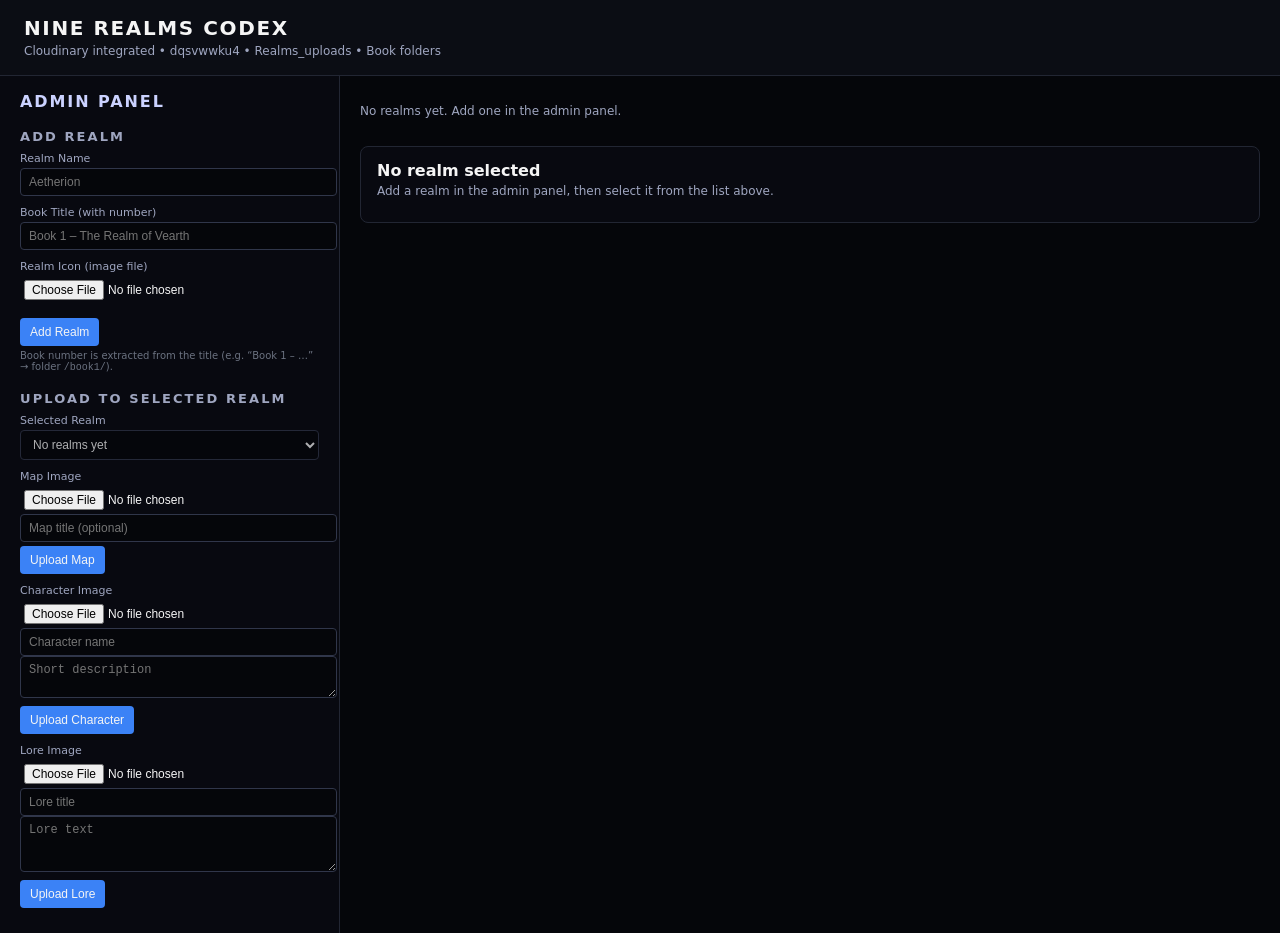
==== index.html @ 2f440461 "Add files via upload" ====
<!DOCTYPE html>
<html lang="en">
<head>
    <meta charset="UTF-8">
    <title>Nine Realms Codex</title>
    <style>
        body {
            margin: 0;
            font-family: system-ui, sans-serif;
            background: #05060a;
            color: #f5f5f5;
        }
        header {
            padding: 16px 24px;
            background: #0b0d14;
            border-bottom: 1px solid #222633;
            display: flex;
            justify-content: space-between;
            align-items: center;
        }
        header h1 {
            margin: 0;
            font-size: 20px;
            letter-spacing: 0.08em;
            text-transform: uppercase;
        }
        header span {
            font-size: 12px;
            color: #9fa6c0;
        }
        main {
            display: grid;
            grid-template-columns: 340px 1fr;
            min-height: calc(100vh - 60px);
        }
        #adminPanel {
            padding: 16px 20px;
            background: #080910;
            border-right: 1px solid #222633;
            overflow-y: auto;
        }
        #adminPanel h2 {
            margin-top: 0;
            font-size: 16px;
            text-transform: uppercase;
            letter-spacing: 0.12em;
            color: #cbd2ff;
        }
        #adminPanel h3 {
            margin-top: 18px;
            margin-bottom: 8px;
            font-size: 13px;
            text-transform: uppercase;
            letter-spacing: 0.16em;
            color: #9fa6c0;
        }
        .field-group {
            margin-bottom: 10px;
        }
        .field-group label {
            display: block;
            font-size: 11px;
            margin-bottom: 3px;
            color: #9fa6c0;
        }
        .field-group input,
        .field-group select,
        .field-group textarea {
            width: 100%;
            padding: 6px 8px;
            border-radius: 4px;
            border: 1px solid #30364a;
            background: #05060a;
            color: #f5f5f5;
            font-size: 12px;
        }
        .field-group input[type="file"] {
            padding: 4px;
            background: transparent;
            border: none;
        }
        button {
            padding: 7px 10px;
            border-radius: 4px;
            border: none;
            background: #3b82f6;
            color: #f5f5f5;
            font-size: 12px;
            cursor: pointer;
            margin-top: 4px;
        }
        button.secondary {
            background: #1f2937;
        }
        button:disabled {
            opacity: 0.5;
            cursor: default;
        }
        #contentArea {
            padding: 16px 20px;
            overflow-y: auto;
        }
        #realmsList {
            display: flex;
            flex-wrap: wrap;
            gap: 10px;
            margin-bottom: 16px;
        }
        .realmPill {
            display: inline-flex;
            align-items: center;
            gap: 6px;
            padding: 6px 10px;
            border-radius: 999px;
            border: 1px solid #30364a;
            background: #080910;
            font-size: 11px;
            cursor: pointer;
        }
        .realmPill.active {
            background: #1d283a;
            border-color: #3b82f6;
        }
        .realmPill img {
            width: 18px;
            height: 18px;
            border-radius: 999px;
            object-fit: cover;
        }
        #realmDetail {
            border-radius: 8px;
            border: 1px solid #222633;
            background: #080910;
            padding: 14px 16px;
        }
        #realmDetail h2 {
            margin: 0 0 4px;
            font-size: 16px;
        }
        #realmDetail p {
            margin: 0 0 10px;
            font-size: 12px;
            color: #9fa6c0;
        }
        .sectionRow {
            display: grid;
            grid-template-columns: repeat(3, minmax(0, 1fr));
            gap: 10px;
            margin-top: 10px;
        }
        .sectionCard {
            border-radius: 6px;
            border: 1px solid #222633;
            background: #05060a;
            padding: 8px 10px;
            font-size: 12px;
        }
        .sectionCard h3 {
            margin: 0 0 6px;
            font-size: 12px;
            text-transform: uppercase;
            letter-spacing: 0.12em;
            color: #cbd2ff;
        }
        .itemList {
            display: flex;
            flex-direction: column;
            gap: 6px;
            max-height: 180px;
            overflow-y: auto;
        }
        .itemCard {
            border-radius: 4px;
            border: 1px solid #222633;
            padding: 6px 7px;
            display: flex;
            gap: 6px;
            align-items: flex-start;
        }
        .itemCard img {
            width: 40px;
            height: 40px;
            border-radius: 4px;
            object-fit: cover;
        }
        .itemCard div {
            font-size: 11px;
        }
        .itemCard div strong {
            display: block;
            margin-bottom: 2px;
        }
        .uploadRow {
            margin-top: 6px;
            display: flex;
            flex-direction: column;
            gap: 4px;
        }
        .uploadRow input[type="file"] {
            font-size: 11px;
        }
        .small-note {
            font-size: 10px;
            color: #6b7280;
            margin-top: 4px;
        }
    </style>
</head>
<body>
<header>
    <div>
        <h1>Nine Realms Codex</h1>
        <span>Cloudinary integrated • dqsvwwku4 • Realms_uploads • Book folders</span>
    </div>
</header>

<main>
    <!-- ADMIN PANEL -->
    <aside id="adminPanel">
        <h2>Admin Panel</h2>

        <h3>Add Realm</h3>
        <div class="field-group">
            <label>Realm Name</label>
            <input id="realmName" placeholder="Aetherion">
        </div>
        <div class="field-group">
            <label>Book Title (with number)</label>
            <input id="bookTitle" placeholder="Book 1 – The Realm of Vearth">
        </div>
        <div class="field-group">
            <label>Realm Icon (image file)</label>
            <input id="realmIcon" type="file" accept="image/*">
        </div>
        <button onclick="createRealm()">Add Realm</button>
        <p class="small-note">Book number is extracted from the title (e.g. “Book 1 – …” → folder <code>/book1/</code>).</p>

        <h3>Upload to Selected Realm</h3>
        <div class="field-group">
            <label>Selected Realm</label>
            <select id="selectedRealmSelect"></select>
        </div>

        <div class="field-group">
            <label>Map Image</label>
            <input id="mapImageInput" type="file" accept="image/*">
            <input id="mapTitleInput" placeholder="Map title (optional)">
            <button onclick="uploadMapToRealm()">Upload Map</button>
        </div>

        <div class="field-group">
            <label>Character Image</label>
            <input id="characterImageInput" type="file" accept="image/*">
            <input id="characterNameInput" placeholder="Character name">
            <textarea id="characterDescInput" placeholder="Short description" rows="2"></textarea>
            <button onclick="uploadCharacterToRealm()">Upload Character</button>
        </div>

        <div class="field-group">
            <label>Lore Image</label>
            <input id="loreImageInput" type="file" accept="image/*">
            <input id="loreTitleInput" placeholder="Lore title">
            <textarea id="loreTextInput" placeholder="Lore text" rows="3"></textarea>
            <button onclick="uploadLoreToRealm()">Upload Lore</button>
        </div>
    </aside>

    <!-- CONTENT AREA -->
    <section id="contentArea">
        <div id="realmsList"></div>

        <div id="realmDetail">
            <h2>No realm selected</h2>
            <p>Add a realm in the admin panel, then select it from the list above.</p>
        </div>
    </section>
</main>

<script>
    // --- Cloudinary Upload Engine ---
    async function uploadToCloudinary(file, bookNumber) {
        const cloudName = "dqsvwwku4";
        const uploadPreset = "Realms_uploads";

        const folderName = `book${bookNumber}`;

        const formData = new FormData();
        formData.append("file", file);
        formData.append("upload_preset", uploadPreset);
        formData.append("folder", folderName);

        const response = await fetch(
            `https://api.cloudinary.com/v1_1/${cloudName}/image/upload`,
            { method: "POST", body: formData }
        );

        const data = await response.json();
        return data.secure_url;
    }

    // --- Realm Storage ---
    let realms = JSON.parse(localStorage.getItem("realms") || "[]");
    let activeRealmId = null;

    function saveRealms() {
        localStorage.setItem("realms", JSON.stringify(realms));
    }

    // --- Add Realm (full book title field) ---
    function extractBookNumber(bookTitle) {
        const match = bookTitle.match(/\d+/);
        return match ? match[0] : 1;
    }

    function addRealm(name, bookTitle, iconUrl) {
        const bookNumber = extractBookNumber(bookTitle);

        realms.push({
            id: Date.now(),
            name,
            bookTitle,
            bookNumber,
            iconUrl,
            maps: [],
            characters: [],
            lore: []
        });

        saveRealms();
        renderRealms();
        populateRealmSelect();
    }

    // --- Upload Realm Icon ---
    async function handleRealmIconUpload(input, bookTitle) {
        const file = input.files[0];
        if (!file) return null;
        const bookNumber = extractBookNumber(bookTitle);
        return await uploadToCloudinary(file, bookNumber);
    }

    // --- Upload generic image for realm ---
    async function uploadRealmImage(input, realm) {
        const file = input.files[0];
        if (!file) return null;
        const url = await uploadToCloudinary(file, realm.bookNumber);
        return url;
    }

    // --- Admin: Create Realm ---
    async function createRealm() {
        const name = document.getElementById("realmName").value.trim();
        const bookTitle = document.getElementById("bookTitle").value.trim();
        const iconInput = document.getElementById("realmIcon");

        if (!name || !bookTitle || !iconInput.files[0]) {
            alert("Please fill realm name, book title, and choose an icon image.");
            return;
        }

        const iconUrl = await handleRealmIconUpload(iconInput, bookTitle);
        if (!iconUrl) {
            alert("Icon upload failed.");
            return;
        }

        addRealm(name, bookTitle, iconUrl);

        document.getElementById("realmName").value = "";
        document.getElementById("bookTitle").value = "";
        iconInput.value = "";
    }

    // --- Realm Select for uploads ---
    function populateRealmSelect() {
        const select = document.getElementById("selectedRealmSelect");
        select.innerHTML = "";

        if (realms.length === 0) {
            const opt = document.createElement("option");
            opt.value = "";
            opt.textContent = "No realms yet";
            select.appendChild(opt);
            select.disabled = true;
            return;
        }

        select.disabled = false;

        realms.forEach(realm => {
            const opt = document.createElement("option");
            opt.value = realm.id;
            opt.textContent = `${realm.name} (${realm.bookTitle})`;
            select.appendChild(opt);
        });

        if (!activeRealmId && realms.length > 0) {
            activeRealmId = realms[0].id;
        }
        select.value = activeRealmId;
    }

    function getSelectedRealm() {
        const select = document.getElementById("selectedRealmSelect");
        const id = Number(select.value);
        return realms.find(r => r.id === id) || null;
    }

    // --- Upload Map ---
    async function uploadMapToRealm() {
        const realm = getSelectedRealm();
        if (!realm) {
            alert("Select a realm first.");
            return;
        }

        const input = document.getElementById("mapImageInput");
        const title = document.getElementById("mapTitleInput").value.trim();

        if (!input.files[0]) {
            alert("Choose a map image file.");
            return;
        }

        const url = await uploadRealmImage(input, realm);
        if (!url) {
            alert("Map upload failed.");
            return;
        }

        realm.maps.push({
            url,
            title: title || "Untitled Map"
        });

        saveRealms();
        renderRealmDetail(realm.id);

        input.value = "";
        document.getElementById("mapTitleInput").value = "";
    }

    // --- Upload Character ---
    async function uploadCharacterToRealm() {
        const realm = getSelectedRealm();
        if (!realm) {
            alert("Select a realm first.");
            return;
        }

        const input = document.getElementById("characterImageInput");
        const name = document.getElementById("characterNameInput").value.trim();
        const desc = document.getElementById("characterDescInput").value.trim();

        if (!input.files[0]) {
            alert("Choose a character image file.");
            return;
        }
        if (!name) {
            alert("Enter a character name.");
            return;
        }

        const url = await uploadRealmImage(input, realm);
        if (!url) {
            alert("Character upload failed.");
            return;
        }

        realm.characters.push({
            url,
            name,
            desc: desc || ""
        });

        saveRealms();
        renderRealmDetail(realm.id);

        input.value = "";
        document.getElementById("characterNameInput").value = "";
        document.getElementById("characterDescInput").value = "";
    }

    // --- Upload Lore ---
    async function uploadLoreToRealm() {
        const realm = getSelectedRealm();
        if (!realm) {
            alert("Select a realm first.");
            return;
        }

        const input = document.getElementById("loreImageInput");
        const title = document.getElementById("loreTitleInput").value.trim();
        const text = document.getElementById("loreTextInput").value.trim();

        if (!input.files[0]) {
            alert("Choose a lore image file.");
            return;
        }
        if (!title) {
            alert("Enter a lore title.");
            return;
        }

        const url = await uploadRealmImage(input, realm);
        if (!url) {
            alert("Lore upload failed.");
            return;
        }

        realm.lore.push({
            url,
            title,
            text: text || ""
        });

        saveRealms();
        renderRealmDetail(realm.id);

        input.value = "";
        document.getElementById("loreTitleInput").value = "";
        document.getElementById("loreTextInput").value = "";
    }

    // --- Render Realms Pills ---
    function renderRealms() {
        const container = document.getElementById("realmsList");
        container.innerHTML = "";

        if (realms.length === 0) {
            container.innerHTML = "<p style='font-size:12px;color:#9fa6c0;'>No realms yet. Add one in the admin panel.</p>";
            document.getElementById("realmDetail").innerHTML =
                "<h2>No realm selected</h2><p>Add a realm in the admin panel, then select it from the list above.</p>";
            return;
        }

        realms.forEach(realm => {
            const pill = document.createElement("div");
            pill.className = "realmPill" + (realm.id === activeRealmId ? " active" : "");
            pill.onclick = () => {
                activeRealmId = realm.id;
                populateRealmSelect();
                renderRealms();
                renderRealmDetail(realm.id);
            };

            const img = document.createElement("img");
            img.src = realm.iconUrl;

            const span = document.createElement("span");
            span.textContent = realm.name;

            pill.appendChild(img);
            pill.appendChild(span);
            container.appendChild(pill);
        });

        if (activeRealmId) {
            renderRealmDetail(activeRealmId);
        }
    }

    // --- Render Realm Detail ---
    function renderRealmDetail(realmId) {
        const realm = realms.find(r => r.id === realmId);
        const detail = document.getElementById("realmDetail");

        if (!realm) {
            detail.innerHTML =
                "<h2>No realm selected</h2><p>Add a realm in the admin panel, then select it from the list above.</p>";
            return;
        }

        detail.innerHTML = `
            <div style="display:flex;align-items:center;gap:10px;margin-bottom:8px;">
                <img src="${realm.iconUrl}" style="width:40px;height:40px;border-radius:999px;object-fit:cover;">
                <div>
                    <h2 style="margin:0;">${realm.name}</h2>
                    <p style="margin:0;font-size:12px;color:#9fa6c0;">${realm.bookTitle} • Folder: /book${realm.bookNumber}/</p>
                </div>
            </div>
            <div class="sectionRow">
                <div class="sectionCard">
                    <h3>Maps</h3>
                    <div class="itemList">
                        ${realm.maps.map(m => `
                            <div class="itemCard">
                                <img src="${m.url}">
                                <div>
                                    <strong>${m.title}</strong>
                                    <span>Book ${realm.bookNumber}</span>
                                </div>
                            </div>
                        `).join("") || "<p style='font-size:11px;color:#6b7280;'>No maps yet.</p>"}
                    </div>
                </div>
                <div class="sectionCard">
                    <h3>Characters</h3>
                    <div class="itemList">
                        ${realm.characters.map(c => `
                            <div class="itemCard">
                                <img src="${c.url}">
                                <div>
                                    <strong>${c.name}</strong>
                                    <span>${c.desc || ""}</span>
                                </div>
                            </div>
                        `).join("") || "<p style='font-size:11px;color:#6b7280;'>No characters yet.</p>"}
                    </div>
                </div>
                <div class="sectionCard">
                    <h3>Lore</h3>
                    <div class="itemList">
                        ${realm.lore.map(l => `
                            <div class="itemCard">
                                <img src="${l.url}">
                                <div>
                                    <strong>${l.title}</strong>
                                    <span>${l.text || ""}</span>
                                </div>
                            </div>
                        `).join("") || "<p style='font-size:11px;color:#6b7280;'>No lore yet.</p>"}
                    </div>
                </div>
            </div>
        `;
    }

    // --- Init ---
    window.addEventListener("load", () => {
        if (realms.length > 0) {
            activeRealmId = realms[0].id;
        }
        renderRealms();
        populateRealmSelect();
    });
</script>
</body>
</html>
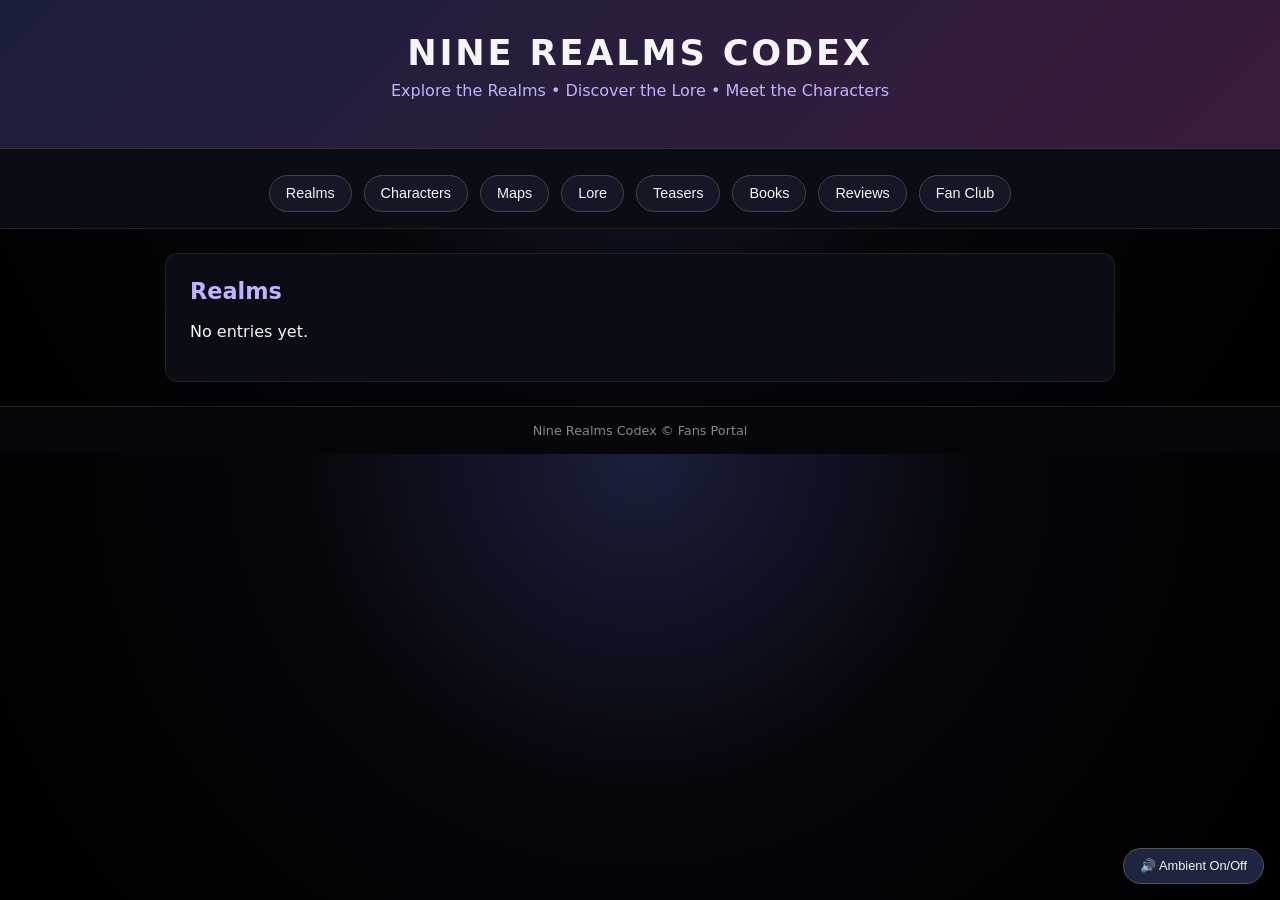
==== commit c259a147: "Add files via upload" ====
--- a/index.html
+++ b/index.html
@@ -1,639 +1,414 @@
-<!DOCTYPE html>
-<html lang="en">
-<head>
-    <meta charset="UTF-8">
-    <title>Nine Realms Codex</title>
-    <style>
-        body {
-            margin: 0;
-            font-family: system-ui, sans-serif;
-            background: #05060a;
-            color: #f5f5f5;
-        }
-        header {
-            padding: 16px 24px;
-            background: #0b0d14;
-            border-bottom: 1px solid #222633;
-            display: flex;
-            justify-content: space-between;
-            align-items: center;
-        }
-        header h1 {
-            margin: 0;
-            font-size: 20px;
-            letter-spacing: 0.08em;
-            text-transform: uppercase;
-        }
-        header span {
-            font-size: 12px;
-            color: #9fa6c0;
-        }
-        main {
-            display: grid;
-            grid-template-columns: 340px 1fr;
-            min-height: calc(100vh - 60px);
-        }
-        #adminPanel {
-            padding: 16px 20px;
-            background: #080910;
-            border-right: 1px solid #222633;
-            overflow-y: auto;
-        }
-        #adminPanel h2 {
-            margin-top: 0;
-            font-size: 16px;
-            text-transform: uppercase;
-            letter-spacing: 0.12em;
-            color: #cbd2ff;
-        }
-        #adminPanel h3 {
-            margin-top: 18px;
-            margin-bottom: 8px;
-            font-size: 13px;
-            text-transform: uppercase;
-            letter-spacing: 0.16em;
-            color: #9fa6c0;
-        }
-        .field-group {
-            margin-bottom: 10px;
-        }
-        .field-group label {
-            display: block;
-            font-size: 11px;
-            margin-bottom: 3px;
-            color: #9fa6c0;
-        }
-        .field-group input,
-        .field-group select,
-        .field-group textarea {
-            width: 100%;
-            padding: 6px 8px;
-            border-radius: 4px;
-            border: 1px solid #30364a;
-            background: #05060a;
-            color: #f5f5f5;
-            font-size: 12px;
-        }
-        .field-group input[type="file"] {
-            padding: 4px;
-            background: transparent;
-            border: none;
-        }
-        button {
-            padding: 7px 10px;
-            border-radius: 4px;
-            border: none;
-            background: #3b82f6;
-            color: #f5f5f5;
-            font-size: 12px;
-            cursor: pointer;
-            margin-top: 4px;
-        }
-        button.secondary {
-            background: #1f2937;
-        }
-        button:disabled {
-            opacity: 0.5;
-            cursor: default;
-        }
-        #contentArea {
-            padding: 16px 20px;
-            overflow-y: auto;
-        }
-        #realmsList {
-            display: flex;
-            flex-wrap: wrap;
-            gap: 10px;
-            margin-bottom: 16px;
-        }
-        .realmPill {
-            display: inline-flex;
-            align-items: center;
-            gap: 6px;
-            padding: 6px 10px;
-            border-radius: 999px;
-            border: 1px solid #30364a;
-            background: #080910;
-            font-size: 11px;
-            cursor: pointer;
-        }
-        .realmPill.active {
-            background: #1d283a;
-            border-color: #3b82f6;
-        }
-        .realmPill img {
-            width: 18px;
-            height: 18px;
-            border-radius: 999px;
-            object-fit: cover;
-        }
-        #realmDetail {
-            border-radius: 8px;
-            border: 1px solid #222633;
-            background: #080910;
-            padding: 14px 16px;
-        }
-        #realmDetail h2 {
-            margin: 0 0 4px;
-            font-size: 16px;
-        }
-        #realmDetail p {
-            margin: 0 0 10px;
-            font-size: 12px;
-            color: #9fa6c0;
-        }
-        .sectionRow {
-            display: grid;
-            grid-template-columns: repeat(3, minmax(0, 1fr));
-            gap: 10px;
-            margin-top: 10px;
-        }
-        .sectionCard {
-            border-radius: 6px;
-            border: 1px solid #222633;
-            background: #05060a;
-            padding: 8px 10px;
-            font-size: 12px;
-        }
-        .sectionCard h3 {
-            margin: 0 0 6px;
-            font-size: 12px;
-            text-transform: uppercase;
-            letter-spacing: 0.12em;
-            color: #cbd2ff;
-        }
-        .itemList {
-            display: flex;
-            flex-direction: column;
-            gap: 6px;
-            max-height: 180px;
-            overflow-y: auto;
-        }
-        .itemCard {
-            border-radius: 4px;
-            border: 1px solid #222633;
-            padding: 6px 7px;
-            display: flex;
-            gap: 6px;
-            align-items: flex-start;
-        }
-        .itemCard img {
-            width: 40px;
-            height: 40px;
-            border-radius: 4px;
-            object-fit: cover;
-        }
-        .itemCard div {
-            font-size: 11px;
-        }
-        .itemCard div strong {
-            display: block;
-            margin-bottom: 2px;
-        }
-        .uploadRow {
-            margin-top: 6px;
-            display: flex;
-            flex-direction: column;
-            gap: 4px;
-        }
-        .uploadRow input[type="file"] {
-            font-size: 11px;
-        }
-        .small-note {
-            font-size: 10px;
-            color: #6b7280;
-            margin-top: 4px;
-        }
-    </style>
-</head>
-<body>
-<header>
-    <div>
-        <h1>Nine Realms Codex</h1>
-        <span>Cloudinary integrated • dqsvwwku4 • Realms_uploads • Book folders</span>
-    </div>
-</header>
-
-<main>
-    <!-- ADMIN PANEL -->
-    <aside id="adminPanel">
-        <h2>Admin Panel</h2>
-
-        <h3>Add Realm</h3>
-        <div class="field-group">
-            <label>Realm Name</label>
-            <input id="realmName" placeholder="Aetherion">
-        </div>
-        <div class="field-group">
-            <label>Book Title (with number)</label>
-            <input id="bookTitle" placeholder="Book 1 – The Realm of Vearth">
-        </div>
-        <div class="field-group">
-            <label>Realm Icon (image file)</label>
-            <input id="realmIcon" type="file" accept="image/*">
-        </div>
-        <button onclick="createRealm()">Add Realm</button>
-        <p class="small-note">Book number is extracted from the title (e.g. “Book 1 – …” → folder <code>/book1/</code>).</p>
-
-        <h3>Upload to Selected Realm</h3>
-        <div class="field-group">
-            <label>Selected Realm</label>
-            <select id="selectedRealmSelect"></select>
-        </div>
-
-        <div class="field-group">
-            <label>Map Image</label>
-            <input id="mapImageInput" type="file" accept="image/*">
-            <input id="mapTitleInput" placeholder="Map title (optional)">
-            <button onclick="uploadMapToRealm()">Upload Map</button>
-        </div>
-
-        <div class="field-group">
-            <label>Character Image</label>
-            <input id="characterImageInput" type="file" accept="image/*">
-            <input id="characterNameInput" placeholder="Character name">
-            <textarea id="characterDescInput" placeholder="Short description" rows="2"></textarea>
-            <button onclick="uploadCharacterToRealm()">Upload Character</button>
-        </div>
-
-        <div class="field-group">
-            <label>Lore Image</label>
-            <input id="loreImageInput" type="file" accept="image/*">
-            <input id="loreTitleInput" placeholder="Lore title">
-            <textarea id="loreTextInput" placeholder="Lore text" rows="3"></textarea>
-            <button onclick="uploadLoreToRealm()">Upload Lore</button>
-        </div>
-    </aside>
-
-    <!-- CONTENT AREA -->
-    <section id="contentArea">
-        <div id="realmsList"></div>
-
-        <div id="realmDetail">
-            <h2>No realm selected</h2>
-            <p>Add a realm in the admin panel, then select it from the list above.</p>
-        </div>
-    </section>
-</main>
-
-<script>
-    // --- Cloudinary Upload Engine ---
-    async function uploadToCloudinary(file, bookNumber) {
-        const cloudName = "dqsvwwku4";
-        const uploadPreset = "Realms_uploads";
-
-        const folderName = `book${bookNumber}`;
-
-        const formData = new FormData();
-        formData.append("file", file);
-        formData.append("upload_preset", uploadPreset);
-        formData.append("folder", folderName);
-
-        const response = await fetch(
-            `https://api.cloudinary.com/v1_1/${cloudName}/image/upload`,
-            { method: "POST", body: formData }
-        );
-
-        const data = await response.json();
-        return data.secure_url;
-    }
-
-    // --- Realm Storage ---
-    let realms = JSON.parse(localStorage.getItem("realms") || "[]");
-    let activeRealmId = null;
-
-    function saveRealms() {
-        localStorage.setItem("realms", JSON.stringify(realms));
-    }
-
-    // --- Add Realm (full book title field) ---
-    function extractBookNumber(bookTitle) {
-        const match = bookTitle.match(/\d+/);
-        return match ? match[0] : 1;
-    }
-
-    function addRealm(name, bookTitle, iconUrl) {
-        const bookNumber = extractBookNumber(bookTitle);
-
-        realms.push({
-            id: Date.now(),
-            name,
-            bookTitle,
-            bookNumber,
-            iconUrl,
-            maps: [],
-            characters: [],
-            lore: []
-        });
-
-        saveRealms();
-        renderRealms();
-        populateRealmSelect();
-    }
-
-    // --- Upload Realm Icon ---
-    async function handleRealmIconUpload(input, bookTitle) {
-        const file = input.files[0];
-        if (!file) return null;
-        const bookNumber = extractBookNumber(bookTitle);
-        return await uploadToCloudinary(file, bookNumber);
-    }
-
-    // --- Upload generic image for realm ---
-    async function uploadRealmImage(input, realm) {
-        const file = input.files[0];
-        if (!file) return null;
-        const url = await uploadToCloudinary(file, realm.bookNumber);
-        return url;
-    }
-
-    // --- Admin: Create Realm ---
-    async function createRealm() {
-        const name = document.getElementById("realmName").value.trim();
-        const bookTitle = document.getElementById("bookTitle").value.trim();
-        const iconInput = document.getElementById("realmIcon");
-
-        if (!name || !bookTitle || !iconInput.files[0]) {
-            alert("Please fill realm name, book title, and choose an icon image.");
-            return;
-        }
-
-        const iconUrl = await handleRealmIconUpload(iconInput, bookTitle);
-        if (!iconUrl) {
-            alert("Icon upload failed.");
-            return;
-        }
-
-        addRealm(name, bookTitle, iconUrl);
-
-        document.getElementById("realmName").value = "";
-        document.getElementById("bookTitle").value = "";
-        iconInput.value = "";
-    }
-
-    // --- Realm Select for uploads ---
-    function populateRealmSelect() {
-        const select = document.getElementById("selectedRealmSelect");
-        select.innerHTML = "";
-
-        if (realms.length === 0) {
-            const opt = document.createElement("option");
-            opt.value = "";
-            opt.textContent = "No realms yet";
-            select.appendChild(opt);
-            select.disabled = true;
-            return;
-        }
-
-        select.disabled = false;
-
-        realms.forEach(realm => {
-            const opt = document.createElement("option");
-            opt.value = realm.id;
-            opt.textContent = `${realm.name} (${realm.bookTitle})`;
-            select.appendChild(opt);
-        });
-
-        if (!activeRealmId && realms.length > 0) {
-            activeRealmId = realms[0].id;
-        }
-        select.value = activeRealmId;
-    }
-
-    function getSelectedRealm() {
-        const select = document.getElementById("selectedRealmSelect");
-        const id = Number(select.value);
-        return realms.find(r => r.id === id) || null;
-    }
-
-    // --- Upload Map ---
-    async function uploadMapToRealm() {
-        const realm = getSelectedRealm();
-        if (!realm) {
-            alert("Select a realm first.");
-            return;
-        }
-
-        const input = document.getElementById("mapImageInput");
-        const title = document.getElementById("mapTitleInput").value.trim();
-
-        if (!input.files[0]) {
-            alert("Choose a map image file.");
-            return;
-        }
-
-        const url = await uploadRealmImage(input, realm);
-        if (!url) {
-            alert("Map upload failed.");
-            return;
-        }
-
-        realm.maps.push({
-            url,
-            title: title || "Untitled Map"
-        });
-
-        saveRealms();
-        renderRealmDetail(realm.id);
-
-        input.value = "";
-        document.getElementById("mapTitleInput").value = "";
-    }
-
-    // --- Upload Character ---
-    async function uploadCharacterToRealm() {
-        const realm = getSelectedRealm();
-        if (!realm) {
-            alert("Select a realm first.");
-            return;
-        }
-
-        const input = document.getElementById("characterImageInput");
-        const name = document.getElementById("characterNameInput").value.trim();
-        const desc = document.getElementById("characterDescInput").value.trim();
-
-        if (!input.files[0]) {
-            alert("Choose a character image file.");
-            return;
-        }
-        if (!name) {
-            alert("Enter a character name.");
-            return;
-        }
-
-        const url = await uploadRealmImage(input, realm);
-        if (!url) {
-            alert("Character upload failed.");
-            return;
-        }
-
-        realm.characters.push({
-            url,
-            name,
-            desc: desc || ""
-        });
-
-        saveRealms();
-        renderRealmDetail(realm.id);
-
-        input.value = "";
-        document.getElementById("characterNameInput").value = "";
-        document.getElementById("characterDescInput").value = "";
-    }
-
-    // --- Upload Lore ---
-    async function uploadLoreToRealm() {
-        const realm = getSelectedRealm();
-        if (!realm) {
-            alert("Select a realm first.");
-            return;
-        }
-
-        const input = document.getElementById("loreImageInput");
-        const title = document.getElementById("loreTitleInput").value.trim();
-        const text = document.getElementById("loreTextInput").value.trim();
-
-        if (!input.files[0]) {
-            alert("Choose a lore image file.");
-            return;
-        }
-        if (!title) {
-            alert("Enter a lore title.");
-            return;
-        }
-
-        const url = await uploadRealmImage(input, realm);
-        if (!url) {
-            alert("Lore upload failed.");
-            return;
-        }
-
-        realm.lore.push({
-            url,
-            title,
-            text: text || ""
-        });
-
-        saveRealms();
-        renderRealmDetail(realm.id);
-
-        input.value = "";
-        document.getElementById("loreTitleInput").value = "";
-        document.getElementById("loreTextInput").value = "";
-    }
-
-    // --- Render Realms Pills ---
-    function renderRealms() {
-        const container = document.getElementById("realmsList");
-        container.innerHTML = "";
-
-        if (realms.length === 0) {
-            container.innerHTML = "<p style='font-size:12px;color:#9fa6c0;'>No realms yet. Add one in the admin panel.</p>";
-            document.getElementById("realmDetail").innerHTML =
-                "<h2>No realm selected</h2><p>Add a realm in the admin panel, then select it from the list above.</p>";
-            return;
-        }
-
-        realms.forEach(realm => {
-            const pill = document.createElement("div");
-            pill.className = "realmPill" + (realm.id === activeRealmId ? " active" : "");
-            pill.onclick = () => {
-                activeRealmId = realm.id;
-                populateRealmSelect();
-                renderRealms();
-                renderRealmDetail(realm.id);
-            };
-
-            const img = document.createElement("img");
-            img.src = realm.iconUrl;
-
-            const span = document.createElement("span");
-            span.textContent = realm.name;
-
-            pill.appendChild(img);
-            pill.appendChild(span);
-            container.appendChild(pill);
-        });
-
-        if (activeRealmId) {
-            renderRealmDetail(activeRealmId);
-        }
-    }
-
-    // --- Render Realm Detail ---
-    function renderRealmDetail(realmId) {
-        const realm = realms.find(r => r.id === realmId);
-        const detail = document.getElementById("realmDetail");
-
-        if (!realm) {
-            detail.innerHTML =
-                "<h2>No realm selected</h2><p>Add a realm in the admin panel, then select it from the list above.</p>";
-            return;
-        }
-
-        detail.innerHTML = `
-            <div style="display:flex;align-items:center;gap:10px;margin-bottom:8px;">
-                <img src="${realm.iconUrl}" style="width:40px;height:40px;border-radius:999px;object-fit:cover;">
-                <div>
-                    <h2 style="margin:0;">${realm.name}</h2>
-                    <p style="margin:0;font-size:12px;color:#9fa6c0;">${realm.bookTitle} • Folder: /book${realm.bookNumber}/</p>
-                </div>
-            </div>
-            <div class="sectionRow">
-                <div class="sectionCard">
-                    <h3>Maps</h3>
-                    <div class="itemList">
-                        ${realm.maps.map(m => `
-                            <div class="itemCard">
-                                <img src="${m.url}">
-                                <div>
-                                    <strong>${m.title}</strong>
-                                    <span>Book ${realm.bookNumber}</span>
-                                </div>
-                            </div>
-                        `).join("") || "<p style='font-size:11px;color:#6b7280;'>No maps yet.</p>"}
-                    </div>
-                </div>
-                <div class="sectionCard">
-                    <h3>Characters</h3>
-                    <div class="itemList">
-                        ${realm.characters.map(c => `
-                            <div class="itemCard">
-                                <img src="${c.url}">
-                                <div>
-                                    <strong>${c.name}</strong>
-                                    <span>${c.desc || ""}</span>
-                                </div>
-                            </div>
-                        `).join("") || "<p style='font-size:11px;color:#6b7280;'>No characters yet.</p>"}
-                    </div>
-                </div>
-                <div class="sectionCard">
-                    <h3>Lore</h3>
-                    <div class="itemList">
-                        ${realm.lore.map(l => `
-                            <div class="itemCard">
-                                <img src="${l.url}">
-                                <div>
-                                    <strong>${l.title}</strong>
-                                    <span>${l.text || ""}</span>
-                                </div>
-                            </div>
-                        `).join("") || "<p style='font-size:11px;color:#6b7280;'>No lore yet.</p>"}
-                    </div>
-                </div>
-            </div>
-        `;
-    }
-
-    // --- Init ---
-    window.addEventListener("load", () => {
-        if (realms.length > 0) {
-            activeRealmId = realms[0].id;
-        }
-        renderRealms();
-        populateRealmSelect();
-    });
-</script>
-</body>
-</html>+<!DOCTYPE html>
+<html lang="en">
+<head>
+<meta charset="UTF-8">
+<meta name="viewport" content="width=device-width, initial-scale=1.0">
+<title>Nine Realms Codex – Fans</title>
+
+<style>
+    body {
+        margin: 0;
+        font-family: system-ui, sans-serif;
+        background: radial-gradient(circle at top, #1b1f3b 0, #05060a 45%, #000000 100%);
+        color: #f5f5f5;
+    }
+    header {
+        text-align: center;
+        padding: 2rem 1rem;
+        background: linear-gradient(135deg, #1b1f3b, #3b1b3b);
+        border-bottom: 1px solid #333;
+    }
+    header h1 {
+        margin: 0;
+        font-size: 2.2rem;
+        letter-spacing: 0.08em;
+        text-transform: uppercase;
+    }
+    header p {
+        margin-top: 0.5rem;
+        font-size: 1rem;
+        color: #c0b3ff;
+    }
+    nav {
+        display: flex;
+        flex-wrap: wrap;
+        gap: 0.75rem;
+        justify-content: center;
+        padding: 1rem;
+        background: #0b0d14;
+        border-bottom: 1px solid #222;
+    }
+    .nav-btn {
+        padding: 0.6rem 1rem;
+        border-radius: 999px;
+        border: 1px solid #444;
+        background: #141726;
+        color: #f5f5f5;
+        text-decoration: none;
+        font-size: 0.9rem;
+        cursor: pointer;
+        transition: background 0.2s, border-color 0.2s, transform 0.1s;
+    }
+    .nav-btn:hover {
+        background: #262b4a;
+        border-color: #7b5cff;
+        transform: translateY(-1px);
+    }
+    main {
+        max-width: 900px;
+        margin: 1.5rem auto;
+        padding: 1.5rem;
+        background: #0b0d14;
+        border-radius: 12px;
+        border: 1px solid #222;
+    }
+    h2 {
+        margin-top: 0;
+        font-size: 1.4rem;
+        color: #c0b3ff;
+    }
+    .section {
+        display: none;
+        animation: fadeIn 0.4s ease;
+    }
+    .section.active {
+        display: block;
+    }
+    @keyframes fadeIn {
+        from {opacity: 0; transform: translateY(10px);}
+        to {opacity: 1; transform: translateY(0);}
+    }
+    .item {
+        position: relative;
+        padding: 1rem;
+        border: 1px solid #222;
+        border-radius: 10px;
+        margin-bottom: 1rem;
+        background: #141726;
+        overflow: hidden;
+    }
+    .item::before {
+        content: "";
+        position: absolute;
+        inset: 0;
+        border-radius: 10px;
+        border: 1px solid rgba(123, 92, 255, 0.25);
+        box-shadow: 0 0 18px rgba(123, 92, 255, 0.25);
+        opacity: 0;
+        transition: opacity 0.3s;
+        pointer-events: none;
+    }
+    .item:hover::before {
+        opacity: 1;
+    }
+    .item-title {
+        font-size: 1.1rem;
+        font-weight: 600;
+        margin-bottom: 0.4rem;
+    }
+    img {
+        width: 100%;
+        border-radius: 10px;
+        margin-top: 0.5rem;
+    }
+    .review-box {
+        margin-top: 1.5rem;
+        padding: 1rem;
+        background: #141726;
+        border-radius: 10px;
+        border: 1px solid #333;
+    }
+    textarea {
+        width: 100%;
+        padding: 0.6rem;
+        background: #05060a;
+        color: #f5f5f5;
+        border: 1px solid #333;
+        border-radius: 8px;
+        resize: vertical;
+    }
+    button {
+        margin-top: 0.6rem;
+        padding: 0.6rem 1rem;
+        border-radius: 999px;
+        border: 1px solid #555;
+        background: #1f2440;
+        color: #f5f5f5;
+        cursor: pointer;
+        transition: background 0.2s, border-color 0.2s;
+    }
+    button:hover {
+        background: #343b6b;
+        border-color: #7b5cff;
+    }
+    .amazon-btn {
+        display: block;
+        text-align: center;
+        margin: 1.5rem auto;
+        padding: 0.8rem 1.2rem;
+        background: #ff9900;
+        color: #000;
+        font-weight: bold;
+        border-radius: 999px;
+        text-decoration: none;
+        width: 220px;
+        animation: glowPulse 3s infinite;
+    }
+    @keyframes glowPulse {
+        0% { box-shadow: 0 0 10px rgba(255,153,0,0.4); }
+        50% { box-shadow: 0 0 22px rgba(255,153,0,0.8); }
+        100% { box-shadow: 0 0 10px rgba(255,153,0,0.4); }
+    }
+    footer {
+        text-align: center;
+        padding: 1rem;
+        font-size: 0.8rem;
+        color: #888;
+        border-top: 1px solid #222;
+        background: #05060a;
+    }
+    #audio-toggle {
+        position: fixed;
+        bottom: 1rem;
+        right: 1rem;
+        z-index: 999;
+        font-size: 0.8rem;
+    }
+</style>
+</head>
+
+<body>
+
+<header>
+    <h1>Nine Realms Codex</h1>
+    <p>Explore the Realms • Discover the Lore • Meet the Characters</p>
+</header>
+
+<nav>
+    <button class="nav-btn" data-tab="realms">Realms</button>
+    <button class="nav-btn" data-tab="characters">Characters</button>
+    <button class="nav-btn" data-tab="maps">Maps</button>
+    <button class="nav-btn" data-tab="lore">Lore</button>
+    <button class="nav-btn" data-tab="teasers">Teasers</button>
+    <button class="nav-btn" data-tab="books">Books</button>
+    <button class="nav-btn" data-tab="reviews">Reviews</button>
+    <button class="nav-btn" data-tab="fanclub">Fan Club</button>
+</nav>
+
+<main>
+
+    <!-- REALMS -->
+    <section id="realms" class="section active">
+        <h2>Realms</h2>
+        <div id="realm-list"></div>
+    </section>
+
+    <!-- CHARACTERS -->
+    <section id="characters" class="section">
+        <h2>Characters</h2>
+        <div id="char-list"></div>
+    </section>
+
+    <!-- MAPS -->
+    <section id="maps" class="section">
+        <h2>Maps</h2>
+        <div id="map-list"></div>
+    </section>
+
+    <!-- LORE -->
+    <section id="lore" class="section">
+        <h2>Lore</h2>
+        <div id="lore-list"></div>
+    </section>
+
+    <!-- TEASERS -->
+    <section id="teasers" class="section">
+        <h2>Teasers</h2>
+        <div id="teaser-list"></div>
+
+        <!-- Trailer embed -->
+        <div class="item">
+            <div class="item-title">Official Trailer</div>
+            <div style="position:relative;padding-bottom:56.25%;height:0;overflow:hidden;border-radius:10px;">
+                <iframe 
+                    src="https://www.youtube.com/embed/VIDEO_ID" 
+                    title="Nine Realms Trailer"
+                    style="position:absolute;top:0;left:0;width:100%;height:100%;border:0;border-radius:10px;"
+                    allowfullscreen>
+                </iframe>
+            </div>
+        </div>
+    </section>
+
+    <!-- BOOKS -->
+    <section id="books" class="section">
+        <h2>Books</h2>
+        <div id="book-list"></div>
+
+        <a class="amazon-btn" href="https://www.amazon.com/dp/B0H5CFFZNC" target="_blank">
+            Buy on Amazon
+        </a>
+    </section>
+
+    <!-- REVIEWS -->
+    <section id="reviews" class="section">
+        <h2>Fan Reviews</h2>
+
+        <div id="review-list"></div>
+
+        <div class="review-box">
+            <h3>Leave a Review</h3>
+            <textarea id="review-text" placeholder="Write your review..."></textarea>
+            <button id="submit-review">Submit Review</button>
+        </div>
+    </section>
+
+    <!-- FAN CLUB -->
+    <section id="fanclub" class="section">
+        <h2>Join the Nine Realms Fan Club</h2>
+
+        <div class="item">
+            <div class="item-title">Become a Realmwalker</div>
+            <div>
+                Get early teasers, secret lore, and special announcements from the Nine Realms.
+            </div>
+        </div>
+
+        <div class="item">
+            <div class="item-title">Stay Connected</div>
+            <div>
+                Follow the Amazon page for updates, new releases, and special promotions.
+            </div>
+        </div>
+    </section>
+
+</main>
+
+<footer>
+    Nine Realms Codex © Fans Portal
+</footer>
+
+<audio id="ambient-audio" src="YOUR_AUDIO_URL.mp3" loop></audio>
+<button id="audio-toggle">🔊 Ambient On/Off</button>
+
+<script>
+    // Navigation tabs
+    const navButtons = document.querySelectorAll(".nav-btn");
+    const sections = document.querySelectorAll(".section");
+
+    navButtons.forEach(btn => {
+        btn.addEventListener("click", () => {
+            const target = btn.dataset.tab;
+            sections.forEach(sec => {
+                sec.classList.toggle("active", sec.id === target);
+            });
+        });
+    });
+
+    // Ambient audio
+    const ambient = document.getElementById("ambient-audio");
+    const audioToggle = document.getElementById("audio-toggle");
+
+    audioToggle.addEventListener("click", () => {
+        if (ambient.paused) {
+            ambient.play();
+            audioToggle.textContent = "🔊 Ambient On";
+        } else {
+            ambient.pause();
+            audioToggle.textContent = "🔇 Ambient Off";
+        }
+    });
+
+    // Load admin data from localStorage
+    const realms = JSON.parse(localStorage.getItem("realms") || "[]");
+    const characters = JSON.parse(localStorage.getItem("characters") || "[]");
+    const maps = JSON.parse(localStorage.getItem("maps") || "[]");
+    const lores = JSON.parse(localStorage.getItem("lores") || "[]");
+    const teasers = JSON.parse(localStorage.getItem("teasers") || "[]");
+    const books = JSON.parse(localStorage.getItem("books") || "[]");
+
+    // Render helper
+    function render(container, items, formatter) {
+        container.innerHTML = "";
+        if (!items.length) {
+            container.innerHTML = "<p>No entries yet.</p>";
+            return;
+        }
+        items.forEach(item => {
+            const div = document.createElement("div");
+            div.className = "item";
+            div.innerHTML = formatter(item);
+            container.appendChild(div);
+        });
+    }
+
+    // Render all sections
+    render(document.getElementById("realm-list"), realms, r => `
+        <div class="item-title">${r.name}</div>
+        <div>${r.desc || ""}</div>
+        ${r.icon ? `<img src="${r.icon}">` : ""}
+    `);
+
+    render(document.getElementById("char-list"), characters, c => `
+        <div class="item-title">${c.name} ${c.role ? "– " + c.role : ""}</div>
+        ${c.realm ? `<div>Realm: ${c.realm}</div>` : ""}
+        ${c.backstory ? `<div>${c.backstory}</div>` : ""}
+        ${c.img ? `<img src="${c.img}">` : ""}
+    `);
+
+    render(document.getElementById("map-list"), maps, m => `
+        <div class="item-title">${m.name} ${m.type ? "(" + m.type + ")" : ""}</div>
+        ${m.realm ? `<div>Realm: ${m.realm}</div>` : ""}
+        ${m.url ? `<img src="${m.url}">` : ""}
+    `);
+
+    render(document.getElementById("lore-list"), lores, l => `
+        <div class="item-title">${l.title}</div>
+        ${l.realm ? `<div>Realm: ${l.realm}</div>` : ""}
+        ${l.book ? `<div>Book: ${l.book}</div>` : ""}
+        ${l.content ? `<div>${l.content}</div>` : ""}
+    `);
+
+    render(document.getElementById("teaser-list"), teasers, t => `
+        <div class="item-title">${t.title}</div>
+        ${t.target ? `<div>Target: ${t.target}</div>` : ""}
+        ${t.text ? `<div>${t.text}</div>` : ""}
+        ${t.img ? `<img src="${t.img}">` : ""}
+    `);
+
+    render(document.getElementById("book-list"), books, b => `
+        <div class="item-title">${b.fullTitle}</div>
+        ${b.number ? `<div>Book number: ${b.number}</div>` : ""}
+        ${b.desc ? `<div>${b.desc}</div>` : ""}
+    `);
+
+    // Reviews
+    const reviewList = document.getElementById("review-list");
+    const reviewText = document.getElementById("review-text");
+    const submitReview = document.getElementById("submit-review");
+
+    const reviews = JSON.parse(localStorage.getItem("reviews") || "[]");
+
+    function renderReviews() {
+        render(reviewList, reviews, r => `
+            <div class="item-title">Fan Review</div>
+            <div>${r}</div>
+        `);
+    }
+
+    renderReviews();
+
+    submitReview.addEventListener("click", () => {
+        const text = reviewText.value.trim();
+        if (!text) return;
+
+        reviews.push(text);
+        localStorage.setItem("reviews", JSON.stringify(reviews));
+
+        reviewText.value = "";
+        renderReviews();
+    });
+</script>
+
+</body>
+</html>
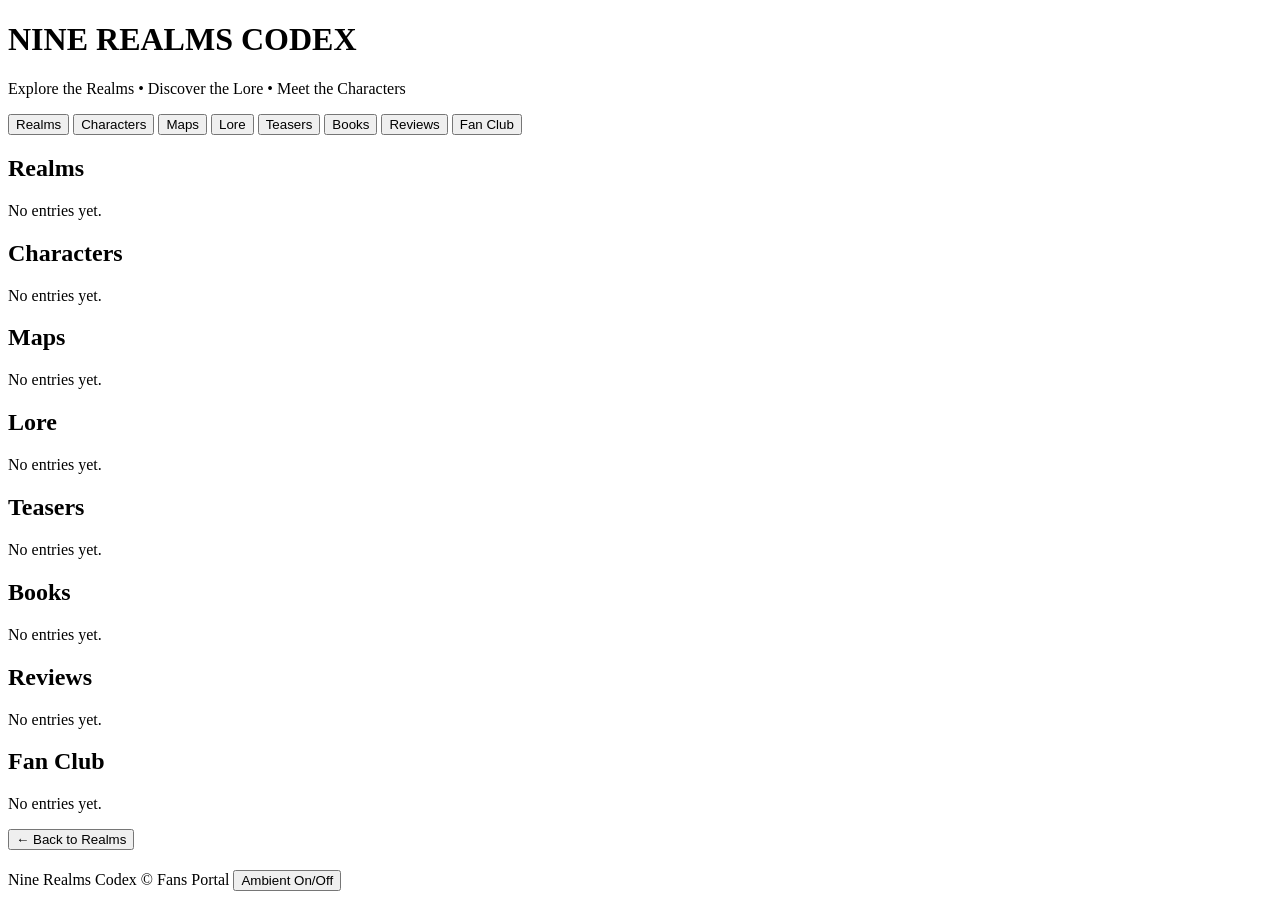
==== commit d60b8ad0: "Add files via upload" ====
--- a/index.html
+++ b/index.html
@@ -1,414 +1,99 @@
 <!DOCTYPE html>
 <html lang="en">
 <head>
-<meta charset="UTF-8">
-<meta name="viewport" content="width=device-width, initial-scale=1.0">
-<title>Nine Realms Codex – Fans</title>
+  <meta charset="UTF-8">
+  <title>NINE REALMS CODEX</title>
+  <link rel="stylesheet" href="styles/codex.css">
+</head>
+<body class="codex-body">
+  <header class="codex-header">
+    <h1>NINE REALMS CODEX</h1>
+    <p>Explore the Realms • Discover the Lore • Meet the Characters</p>
+    <nav class="codex-nav">
+      <button data-section="realms">Realms</button>
+      <button data-section="characters">Characters</button>
+      <button data-section="maps">Maps</button>
+      <button data-section="lore">Lore</button>
+      <button data-section="teasers">Teasers</button>
+      <button data-section="books">Books</button>
+      <button data-section="reviews">Reviews</button>
+      <button data-section="fans">Fan Club</button>
+    </nav>
+  </header>
 
-<style>
-    body {
-        margin: 0;
-        font-family: system-ui, sans-serif;
-        background: radial-gradient(circle at top, #1b1f3b 0, #05060a 45%, #000000 100%);
-        color: #f5f5f5;
-    }
-    header {
-        text-align: center;
-        padding: 2rem 1rem;
-        background: linear-gradient(135deg, #1b1f3b, #3b1b3b);
-        border-bottom: 1px solid #333;
-    }
-    header h1 {
-        margin: 0;
-        font-size: 2.2rem;
-        letter-spacing: 0.08em;
-        text-transform: uppercase;
-    }
-    header p {
-        margin-top: 0.5rem;
-        font-size: 1rem;
-        color: #c0b3ff;
-    }
-    nav {
-        display: flex;
-        flex-wrap: wrap;
-        gap: 0.75rem;
-        justify-content: center;
-        padding: 1rem;
-        background: #0b0d14;
-        border-bottom: 1px solid #222;
-    }
-    .nav-btn {
-        padding: 0.6rem 1rem;
-        border-radius: 999px;
-        border: 1px solid #444;
-        background: #141726;
-        color: #f5f5f5;
-        text-decoration: none;
-        font-size: 0.9rem;
-        cursor: pointer;
-        transition: background 0.2s, border-color 0.2s, transform 0.1s;
-    }
-    .nav-btn:hover {
-        background: #262b4a;
-        border-color: #7b5cff;
-        transform: translateY(-1px);
-    }
-    main {
-        max-width: 900px;
-        margin: 1.5rem auto;
-        padding: 1.5rem;
-        background: #0b0d14;
-        border-radius: 12px;
-        border: 1px solid #222;
-    }
-    h2 {
-        margin-top: 0;
-        font-size: 1.4rem;
-        color: #c0b3ff;
-    }
-    .section {
-        display: none;
-        animation: fadeIn 0.4s ease;
-    }
-    .section.active {
-        display: block;
-    }
-    @keyframes fadeIn {
-        from {opacity: 0; transform: translateY(10px);}
-        to {opacity: 1; transform: translateY(0);}
-    }
-    .item {
-        position: relative;
-        padding: 1rem;
-        border: 1px solid #222;
-        border-radius: 10px;
-        margin-bottom: 1rem;
-        background: #141726;
-        overflow: hidden;
-    }
-    .item::before {
-        content: "";
-        position: absolute;
-        inset: 0;
-        border-radius: 10px;
-        border: 1px solid rgba(123, 92, 255, 0.25);
-        box-shadow: 0 0 18px rgba(123, 92, 255, 0.25);
-        opacity: 0;
-        transition: opacity 0.3s;
-        pointer-events: none;
-    }
-    .item:hover::before {
-        opacity: 1;
-    }
-    .item-title {
-        font-size: 1.1rem;
-        font-weight: 600;
-        margin-bottom: 0.4rem;
-    }
-    img {
-        width: 100%;
-        border-radius: 10px;
-        margin-top: 0.5rem;
-    }
-    .review-box {
-        margin-top: 1.5rem;
-        padding: 1rem;
-        background: #141726;
-        border-radius: 10px;
-        border: 1px solid #333;
-    }
-    textarea {
-        width: 100%;
-        padding: 0.6rem;
-        background: #05060a;
-        color: #f5f5f5;
-        border: 1px solid #333;
-        border-radius: 8px;
-        resize: vertical;
-    }
-    button {
-        margin-top: 0.6rem;
-        padding: 0.6rem 1rem;
-        border-radius: 999px;
-        border: 1px solid #555;
-        background: #1f2440;
-        color: #f5f5f5;
-        cursor: pointer;
-        transition: background 0.2s, border-color 0.2s;
-    }
-    button:hover {
-        background: #343b6b;
-        border-color: #7b5cff;
-    }
-    .amazon-btn {
-        display: block;
-        text-align: center;
-        margin: 1.5rem auto;
-        padding: 0.8rem 1.2rem;
-        background: #ff9900;
-        color: #000;
-        font-weight: bold;
-        border-radius: 999px;
-        text-decoration: none;
-        width: 220px;
-        animation: glowPulse 3s infinite;
-    }
-    @keyframes glowPulse {
-        0% { box-shadow: 0 0 10px rgba(255,153,0,0.4); }
-        50% { box-shadow: 0 0 22px rgba(255,153,0,0.8); }
-        100% { box-shadow: 0 0 10px rgba(255,153,0,0.4); }
-    }
-    footer {
-        text-align: center;
-        padding: 1rem;
-        font-size: 0.8rem;
-        color: #888;
-        border-top: 1px solid #222;
-        background: #05060a;
-    }
-    #audio-toggle {
-        position: fixed;
-        bottom: 1rem;
-        right: 1rem;
-        z-index: 999;
-        font-size: 0.8rem;
-    }
-</style>
-</head>
-
-<body>
-
-<header>
-    <h1>Nine Realms Codex</h1>
-    <p>Explore the Realms • Discover the Lore • Meet the Characters</p>
-</header>
-
-<nav>
-    <button class="nav-btn" data-tab="realms">Realms</button>
-    <button class="nav-btn" data-tab="characters">Characters</button>
-    <button class="nav-btn" data-tab="maps">Maps</button>
-    <button class="nav-btn" data-tab="lore">Lore</button>
-    <button class="nav-btn" data-tab="teasers">Teasers</button>
-    <button class="nav-btn" data-tab="books">Books</button>
-    <button class="nav-btn" data-tab="reviews">Reviews</button>
-    <button class="nav-btn" data-tab="fanclub">Fan Club</button>
-</nav>
-
-<main>
-
-    <!-- REALMS -->
-    <section id="realms" class="section active">
-        <h2>Realms</h2>
-        <div id="realm-list"></div>
+  <main id="codex-main">
+    <section id="section-realms" class="codex-section active">
+      <h2>Realms</h2>
+      <div id="realms-list" class="card-grid">
+        <p class="empty-msg">No entries yet.</p>
+      </div>
     </section>
 
-    <!-- CHARACTERS -->
-    <section id="characters" class="section">
-        <h2>Characters</h2>
-        <div id="char-list"></div>
+    <section id="section-characters" class="codex-section">
+      <h2>Characters</h2>
+      <div id="characters-list" class="card-grid">
+        <p class="empty-msg">No entries yet.</p>
+      </div>
     </section>
 
-    <!-- MAPS -->
-    <section id="maps" class="section">
-        <h2>Maps</h2>
-        <div id="map-list"></div>
+    <section id="section-maps" class="codex-section">
+      <h2>Maps</h2>
+      <div id="maps-list" class="card-grid">
+        <p class="empty-msg">No entries yet.</p>
+      </div>
     </section>
 
-    <!-- LORE -->
-    <section id="lore" class="section">
-        <h2>Lore</h2>
-        <div id="lore-list"></div>
+    <section id="section-lore" class="codex-section">
+      <h2>Lore</h2>
+      <div id="lore-list" class="card-grid">
+        <p class="empty-msg">No entries yet.</p>
+      </div>
     </section>
 
-    <!-- TEASERS -->
-    <section id="teasers" class="section">
-        <h2>Teasers</h2>
-        <div id="teaser-list"></div>
-
-        <!-- Trailer embed -->
-        <div class="item">
-            <div class="item-title">Official Trailer</div>
-            <div style="position:relative;padding-bottom:56.25%;height:0;overflow:hidden;border-radius:10px;">
-                <iframe 
-                    src="https://www.youtube.com/embed/VIDEO_ID" 
-                    title="Nine Realms Trailer"
-                    style="position:absolute;top:0;left:0;width:100%;height:100%;border:0;border-radius:10px;"
-                    allowfullscreen>
-                </iframe>
-            </div>
-        </div>
+    <section id="section-teasers" class="codex-section">
+      <h2>Teasers</h2>
+      <div id="teasers-list" class="card-grid">
+        <p class="empty-msg">No entries yet.</p>
+      </div>
     </section>
 
-    <!-- BOOKS -->
-    <section id="books" class="section">
-        <h2>Books</h2>
-        <div id="book-list"></div>
-
-        <a class="amazon-btn" href="https://www.amazon.com/dp/B0H5CFFZNC" target="_blank">
-            Buy on Amazon
-        </a>
+    <section id="section-books" class="codex-section">
+      <h2>Books</h2>
+      <div id="books-list" class="card-grid">
+        <p class="empty-msg">No entries yet.</p>
+      </div>
     </section>
 
-    <!-- REVIEWS -->
-    <section id="reviews" class="section">
-        <h2>Fan Reviews</h2>
-
-        <div id="review-list"></div>
-
-        <div class="review-box">
-            <h3>Leave a Review</h3>
-            <textarea id="review-text" placeholder="Write your review..."></textarea>
-            <button id="submit-review">Submit Review</button>
-        </div>
+    <section id="section-reviews" class="codex-section">
+      <h2>Reviews</h2>
+      <div id="reviews-list" class="card-grid">
+        <p class="empty-msg">No entries yet.</p>
+      </div>
     </section>
 
-    <!-- FAN CLUB -->
-    <section id="fanclub" class="section">
-        <h2>Join the Nine Realms Fan Club</h2>
-
-        <div class="item">
-            <div class="item-title">Become a Realmwalker</div>
-            <div>
-                Get early teasers, secret lore, and special announcements from the Nine Realms.
-            </div>
-        </div>
-
-        <div class="item">
-            <div class="item-title">Stay Connected</div>
-            <div>
-                Follow the Amazon page for updates, new releases, and special promotions.
-            </div>
-        </div>
+    <section id="section-fans" class="codex-section">
+      <h2>Fan Club</h2>
+      <div id="fans-list" class="card-grid">
+        <p class="empty-msg">No entries yet.</p>
+      </div>
     </section>
 
-</main>
+    <div id="realm-detail" class="realm-detail hidden">
+      <button id="realm-back" class="back-btn">← Back to Realms</button>
+      <div class="realm-detail-inner">
+        <div class="realm-detail-overlay">
+          <h2 id="realm-detail-name"></h2>
+          <p id="realm-detail-description"></p>
+        </div>
+      </div>
+    </div>
+  </main>
 
-<footer>
-    Nine Realms Codex © Fans Portal
-</footer>
+  <footer class="codex-footer">
+    <span>Nine Realms Codex © Fans Portal</span>
+    <button id="ambient-toggle">Ambient On/Off</button>
+  </footer>
 
-<audio id="ambient-audio" src="YOUR_AUDIO_URL.mp3" loop></audio>
-<button id="audio-toggle">🔊 Ambient On/Off</button>
-
-<script>
-    // Navigation tabs
-    const navButtons = document.querySelectorAll(".nav-btn");
-    const sections = document.querySelectorAll(".section");
-
-    navButtons.forEach(btn => {
-        btn.addEventListener("click", () => {
-            const target = btn.dataset.tab;
-            sections.forEach(sec => {
-                sec.classList.toggle("active", sec.id === target);
-            });
-        });
-    });
-
-    // Ambient audio
-    const ambient = document.getElementById("ambient-audio");
-    const audioToggle = document.getElementById("audio-toggle");
-
-    audioToggle.addEventListener("click", () => {
-        if (ambient.paused) {
-            ambient.play();
-            audioToggle.textContent = "🔊 Ambient On";
-        } else {
-            ambient.pause();
-            audioToggle.textContent = "🔇 Ambient Off";
-        }
-    });
-
-    // Load admin data from localStorage
-    const realms = JSON.parse(localStorage.getItem("realms") || "[]");
-    const characters = JSON.parse(localStorage.getItem("characters") || "[]");
-    const maps = JSON.parse(localStorage.getItem("maps") || "[]");
-    const lores = JSON.parse(localStorage.getItem("lores") || "[]");
-    const teasers = JSON.parse(localStorage.getItem("teasers") || "[]");
-    const books = JSON.parse(localStorage.getItem("books") || "[]");
-
-    // Render helper
-    function render(container, items, formatter) {
-        container.innerHTML = "";
-        if (!items.length) {
-            container.innerHTML = "<p>No entries yet.</p>";
-            return;
-        }
-        items.forEach(item => {
-            const div = document.createElement("div");
-            div.className = "item";
-            div.innerHTML = formatter(item);
-            container.appendChild(div);
-        });
-    }
-
-    // Render all sections
-    render(document.getElementById("realm-list"), realms, r => `
-        <div class="item-title">${r.name}</div>
-        <div>${r.desc || ""}</div>
-        ${r.icon ? `<img src="${r.icon}">` : ""}
-    `);
-
-    render(document.getElementById("char-list"), characters, c => `
-        <div class="item-title">${c.name} ${c.role ? "– " + c.role : ""}</div>
-        ${c.realm ? `<div>Realm: ${c.realm}</div>` : ""}
-        ${c.backstory ? `<div>${c.backstory}</div>` : ""}
-        ${c.img ? `<img src="${c.img}">` : ""}
-    `);
-
-    render(document.getElementById("map-list"), maps, m => `
-        <div class="item-title">${m.name} ${m.type ? "(" + m.type + ")" : ""}</div>
-        ${m.realm ? `<div>Realm: ${m.realm}</div>` : ""}
-        ${m.url ? `<img src="${m.url}">` : ""}
-    `);
-
-    render(document.getElementById("lore-list"), lores, l => `
-        <div class="item-title">${l.title}</div>
-        ${l.realm ? `<div>Realm: ${l.realm}</div>` : ""}
-        ${l.book ? `<div>Book: ${l.book}</div>` : ""}
-        ${l.content ? `<div>${l.content}</div>` : ""}
-    `);
-
-    render(document.getElementById("teaser-list"), teasers, t => `
-        <div class="item-title">${t.title}</div>
-        ${t.target ? `<div>Target: ${t.target}</div>` : ""}
-        ${t.text ? `<div>${t.text}</div>` : ""}
-        ${t.img ? `<img src="${t.img}">` : ""}
-    `);
-
-    render(document.getElementById("book-list"), books, b => `
-        <div class="item-title">${b.fullTitle}</div>
-        ${b.number ? `<div>Book number: ${b.number}</div>` : ""}
-        ${b.desc ? `<div>${b.desc}</div>` : ""}
-    `);
-
-    // Reviews
-    const reviewList = document.getElementById("review-list");
-    const reviewText = document.getElementById("review-text");
-    const submitReview = document.getElementById("submit-review");
-
-    const reviews = JSON.parse(localStorage.getItem("reviews") || "[]");
-
-    function renderReviews() {
-        render(reviewList, reviews, r => `
-            <div class="item-title">Fan Review</div>
-            <div>${r}</div>
-        `);
-    }
-
-    renderReviews();
-
-    submitReview.addEventListener("click", () => {
-        const text = reviewText.value.trim();
-        if (!text) return;
-
-        reviews.push(text);
-        localStorage.setItem("reviews", JSON.stringify(reviews));
-
-        reviewText.value = "";
-        renderReviews();
-    });
-</script>
-
+  <script src="scripts/fan.js"></script>
 </body>
 </html>
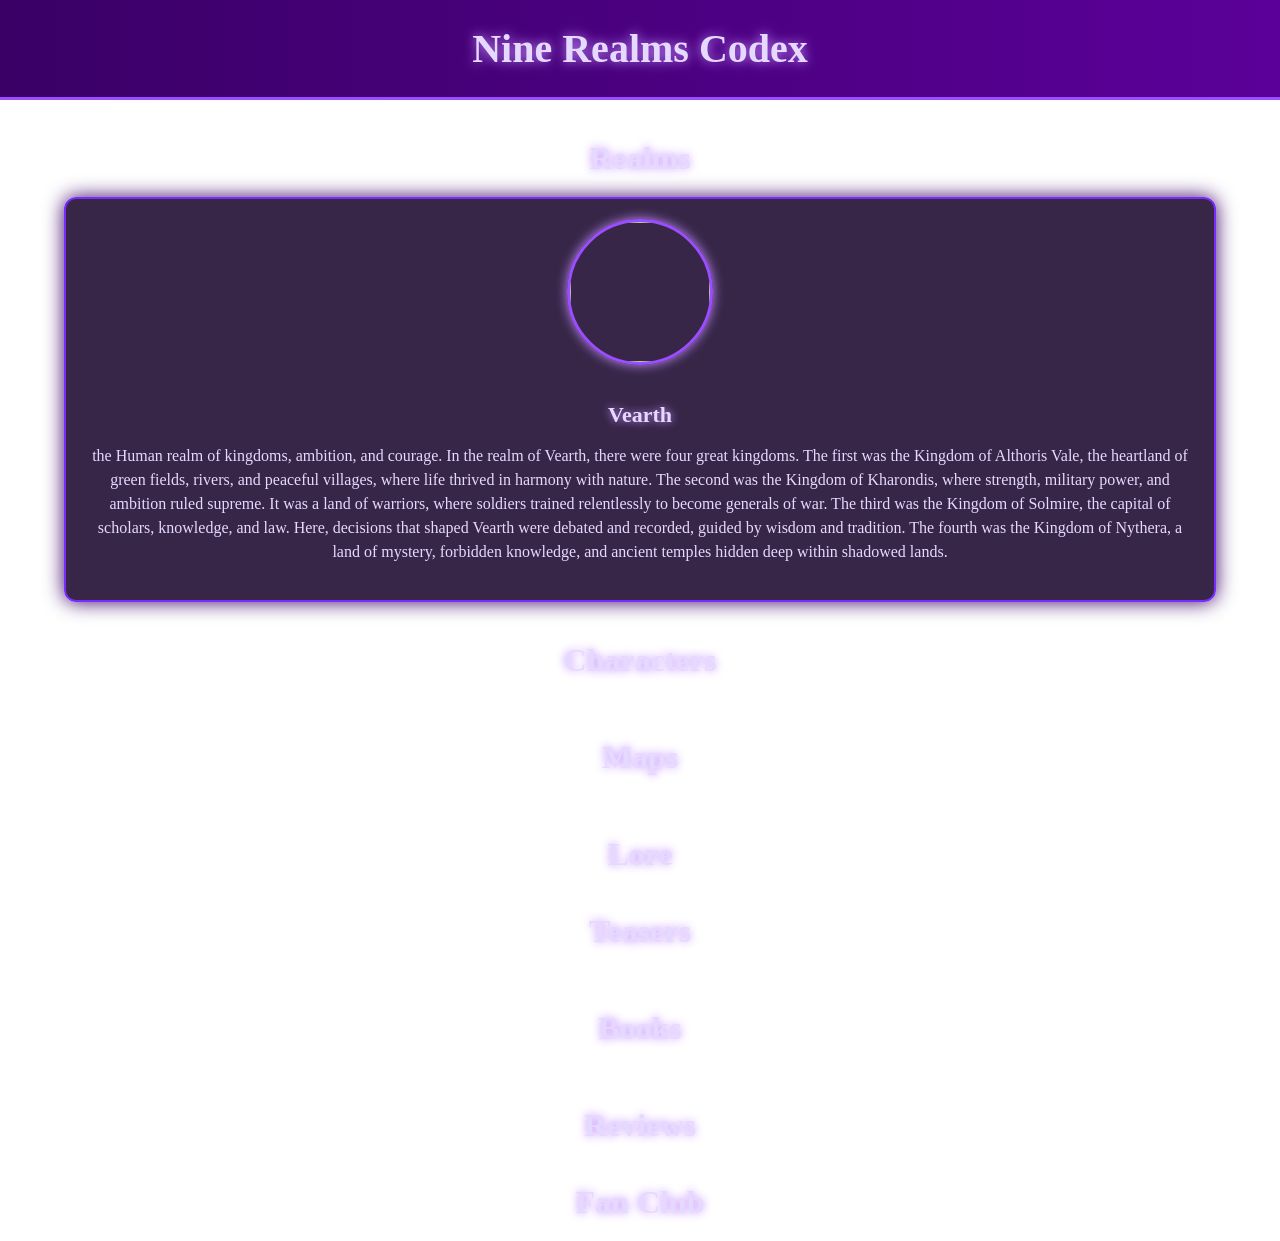
==== commit 0611d049: "Add files via upload" ====
--- a/index.html
+++ b/index.html
@@ -1,99 +1,40 @@
 <!DOCTYPE html>
 <html lang="en">
 <head>
-  <meta charset="UTF-8">
-  <title>NINE REALMS CODEX</title>
-  <link rel="stylesheet" href="styles/codex.css">
+    <meta charset="UTF-8">
+    <title>Nine Realms Codex</title>
+    <link rel="stylesheet" href="fan.css">
 </head>
-<body class="codex-body">
-  <header class="codex-header">
-    <h1>NINE REALMS CODEX</h1>
-    <p>Explore the Realms • Discover the Lore • Meet the Characters</p>
-    <nav class="codex-nav">
-      <button data-section="realms">Realms</button>
-      <button data-section="characters">Characters</button>
-      <button data-section="maps">Maps</button>
-      <button data-section="lore">Lore</button>
-      <button data-section="teasers">Teasers</button>
-      <button data-section="books">Books</button>
-      <button data-section="reviews">Reviews</button>
-      <button data-section="fans">Fan Club</button>
-    </nav>
-  </header>
+<body>
 
-  <main id="codex-main">
-    <section id="section-realms" class="codex-section active">
-      <h2>Realms</h2>
-      <div id="realms-list" class="card-grid">
-        <p class="empty-msg">No entries yet.</p>
-      </div>
-    </section>
+<header>
+    <h1>Nine Realms Codex</h1>
+</header>
 
-    <section id="section-characters" class="codex-section">
-      <h2>Characters</h2>
-      <div id="characters-list" class="card-grid">
-        <p class="empty-msg">No entries yet.</p>
-      </div>
-    </section>
+<h2 class="section-title">Realms</h2>
+<div id="realmsSection" class="grid"></div>
 
-    <section id="section-maps" class="codex-section">
-      <h2>Maps</h2>
-      <div id="maps-list" class="card-grid">
-        <p class="empty-msg">No entries yet.</p>
-      </div>
-    </section>
+<h2 class="section-title">Characters</h2>
+<div id="charactersSection" class="grid"></div>
 
-    <section id="section-lore" class="codex-section">
-      <h2>Lore</h2>
-      <div id="lore-list" class="card-grid">
-        <p class="empty-msg">No entries yet.</p>
-      </div>
-    </section>
+<h2 class="section-title">Maps</h2>
+<div id="mapsSection" class="grid"></div>
 
-    <section id="section-teasers" class="codex-section">
-      <h2>Teasers</h2>
-      <div id="teasers-list" class="card-grid">
-        <p class="empty-msg">No entries yet.</p>
-      </div>
-    </section>
+<h2 class="section-title">Lore</h2>
+<div id="loreSection"></div>
 
-    <section id="section-books" class="codex-section">
-      <h2>Books</h2>
-      <div id="books-list" class="card-grid">
-        <p class="empty-msg">No entries yet.</p>
-      </div>
-    </section>
+<h2 class="section-title">Teasers</h2>
+<div id="teasersSection" class="grid"></div>
 
-    <section id="section-reviews" class="codex-section">
-      <h2>Reviews</h2>
-      <div id="reviews-list" class="card-grid">
-        <p class="empty-msg">No entries yet.</p>
-      </div>
-    </section>
+<h2 class="section-title">Books</h2>
+<div id="booksSection" class="grid"></div>
 
-    <section id="section-fans" class="codex-section">
-      <h2>Fan Club</h2>
-      <div id="fans-list" class="card-grid">
-        <p class="empty-msg">No entries yet.</p>
-      </div>
-    </section>
+<h2 class="section-title">Reviews</h2>
+<div id="reviewsSection"></div>
 
-    <div id="realm-detail" class="realm-detail hidden">
-      <button id="realm-back" class="back-btn">← Back to Realms</button>
-      <div class="realm-detail-inner">
-        <div class="realm-detail-overlay">
-          <h2 id="realm-detail-name"></h2>
-          <p id="realm-detail-description"></p>
-        </div>
-      </div>
-    </div>
-  </main>
+<h2 class="section-title">Fan Club</h2>
+<div id="fanclubSection"></div>
 
-  <footer class="codex-footer">
-    <span>Nine Realms Codex © Fans Portal</span>
-    <button id="ambient-toggle">Ambient On/Off</button>
-  </footer>
-
-  <script src="scripts/fan.js"></script>
+<script src="fan.js"></script>
 </body>
 </html>
--- a/fan.css
+++ b/fan.css
@@ -0,0 +1,112 @@
+/* --------------------------------------------------
+   GLOBAL FAN CODEX STYLE — PURPLE FANTASY THEME
+-------------------------------------------------- */
+
+body {
+    margin: 0;
+    padding: 0;
+    background: url("https://res.cloudinary.com/dark-fantasy-bg.jpg") no-repeat center center fixed;
+    background-size: cover;
+    font-family: 'Cinzel', serif;
+    color: #e6d9ff;
+}
+
+/* --------------------------------------------------
+   HEADER
+-------------------------------------------------- */
+
+header {
+    background: linear-gradient(90deg, #3a0066, #5b0099);
+    padding: 25px;
+    text-align: center;
+    border-bottom: 3px solid #9b4dff;
+}
+
+header h1 {
+    margin: 0;
+    font-size: 40px;
+    text-shadow: 0 0 12px #c28cff;
+}
+
+/* --------------------------------------------------
+   SECTION TITLES
+-------------------------------------------------- */
+
+.section-title {
+    font-size: 32px;
+    text-align: center;
+    margin: 40px 0 20px;
+    text-shadow: 0 0 10px #c28cff;
+}
+
+/* --------------------------------------------------
+   CARD GRID
+-------------------------------------------------- */
+
+.grid {
+    display: grid;
+    grid-template-columns: repeat(auto-fit, minmax(260px, 1fr));
+    gap: 25px;
+    width: 90%;
+    margin: auto;
+}
+
+/* --------------------------------------------------
+   FANTASY CARDS
+-------------------------------------------------- */
+
+.card {
+    background: rgba(20, 0, 40, 0.85);
+    border: 2px solid #7a2cff;
+    border-radius: 12px;
+    padding: 20px;
+    box-shadow: 0 0 20px #3a0066;
+    text-align: center;
+    transition: 0.2s;
+}
+
+.card:hover {
+    box-shadow: 0 0 25px #c28cff;
+    border-color: #9b4dff;
+}
+
+/* --------------------------------------------------
+   CIRCULAR IMAGES (REALMS, CHARACTERS, ETC.)
+-------------------------------------------------- */
+
+.card img {
+    width: 140px;
+    height: 140px;
+    border-radius: 50%;
+    border: 3px solid #9b4dff;
+    object-fit: cover;
+    margin-bottom: 15px;
+    box-shadow: 0 0 12px #c28cff;
+}
+
+/* --------------------------------------------------
+   CARD TEXT
+-------------------------------------------------- */
+
+.card h3 {
+    font-size: 22px;
+    margin-bottom: 10px;
+    text-shadow: 0 0 8px #c28cff;
+}
+
+.card p {
+    font-size: 16px;
+    line-height: 1.5;
+}
+
+/* --------------------------------------------------
+   LORE BLOCKS
+-------------------------------------------------- */
+
+.lore-block {
+    background: rgba(20, 0, 40, 0.85);
+    border: 2px solid #7a2cff;
+    border-radius: 12px;
+    padding: 25px;
+    width: 85%;
+    margin
